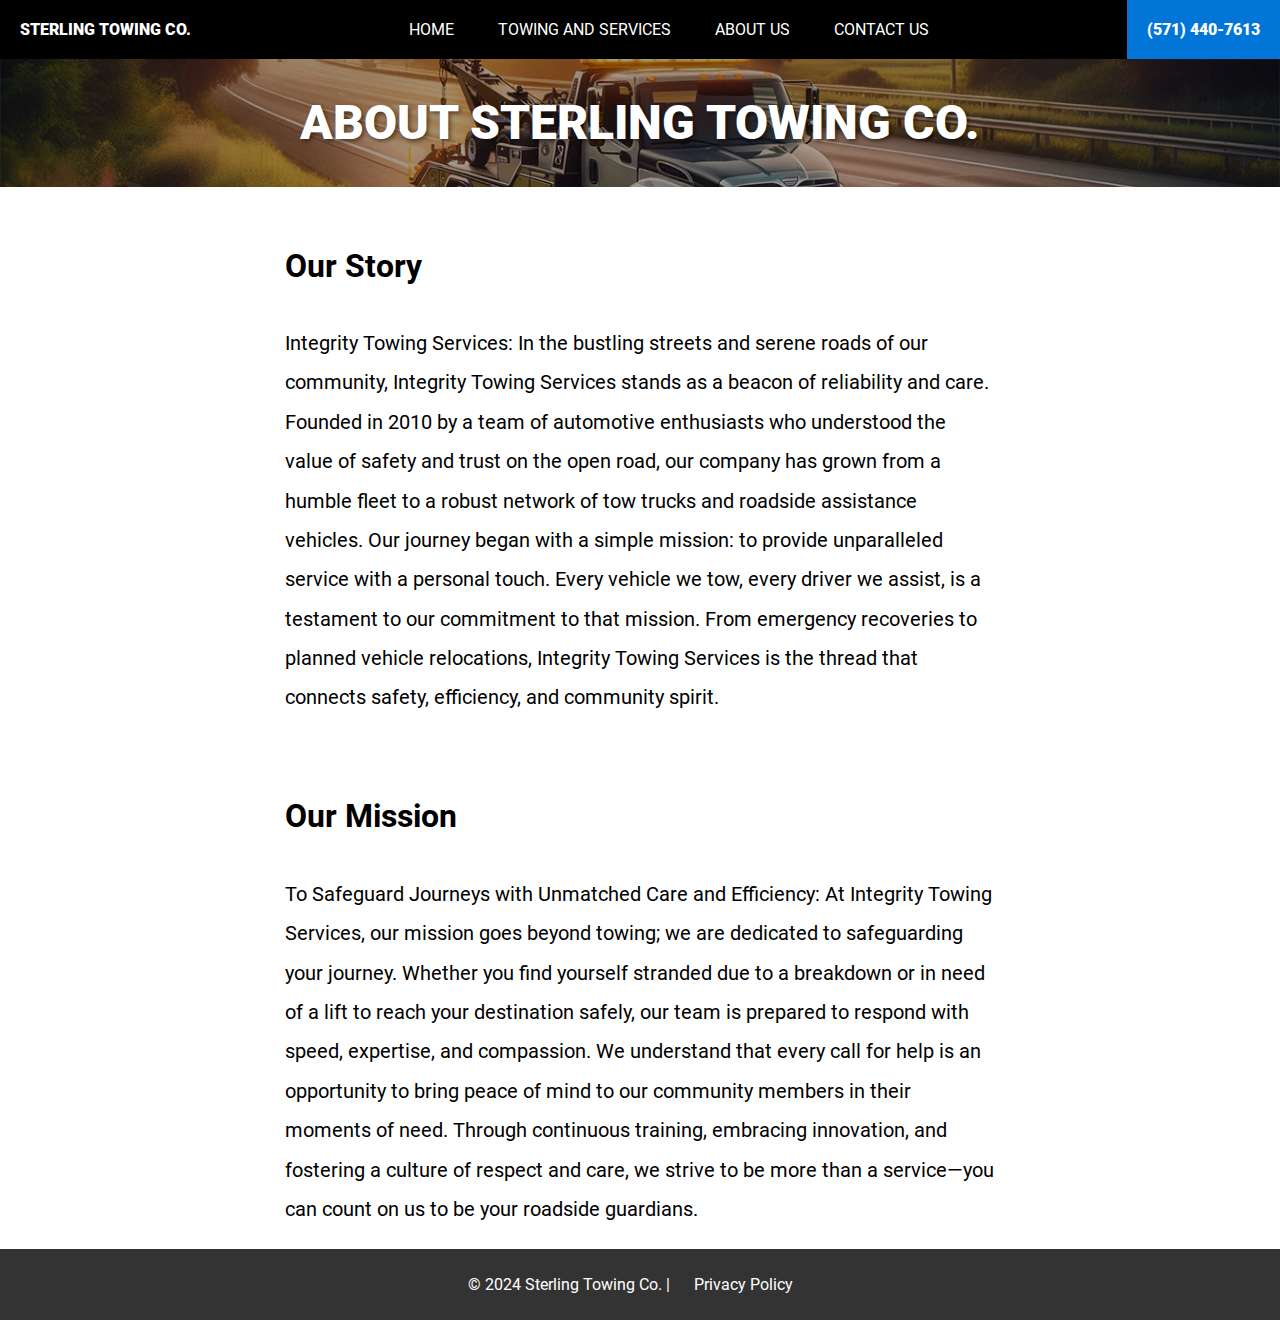
==== about.html @ 536bccf3 "updated about / services pages" ====
<!DOCTYPE html>
<html lang="en">
<head>
    <meta charset="UTF-8">
    <meta name="viewport" content="width=device-width, initial-scale=1.0">
    <title>About Us | Sterling VA Towing Services</title>
    <link rel="stylesheet" href="style.css">
</head>
<body>

<!-- mobile nav menu -->
    <nav class="mobile-navbar">
        <a class="logo" href="/">
            <img src="static/graphics/blacktruckwhiteinner.png" alt="Sterling Towing Co. Logo">
        </a>
        <button class="dropdown-toggle">
            <img class="burger" src="static/icons/burger.png" alt="menu button">
        </button>
        <div class="dropdown-content">
            <a href="/">Home</a>
            <a href="/services">Towing and Services</a>
            <a href="/about">About Us</a>
            <a href="/contact">Contact Us</a>
        </div>
    </nav>

<!-- navbar -->
    <nav class="navbar">

        <!-- logo -->
        <div>
            <a class="logotype">Sterling Towing Co.</a>
        </div>

        <!-- links -->
        <div class="navlinks">
            <a class="link" href="/">Home</a>
            <a class="link" href="/services">Towing and Services</a>
            <a class="link" href="/about">About Us</a>
            <a class="link" href="/contact">Contact Us</a>
        </div>

        <!-- banner message (mobile only) -->
        <p class="nav-message">24/7 Roadside Assistance</p>

        <!-- phone -->
        <div class="nav-phone-number">
            <a class="highlighted" href="tel:+15714407613">(571) 440-7613</a>
        </div>
    </nav>

<!-- content -->
    <div class="content-wrap">
        <section class="hero-content">
            <div class="hero-content-inner">
                <h1>About Sterling Towing Co.</h1>
            </div>
        </section>

        <section class="about-content">
            <h2 class="text-left black">Our Story</h2>
            <p class="paragraph text-left">
                Integrity Towing Services: In the bustling streets and serene roads of our community, Integrity Towing Services stands as a beacon of reliability and care. Founded in 2010 by a team of automotive enthusiasts who understood the value of safety and trust on the open road, our company has grown from a humble fleet to a robust network of tow trucks and roadside assistance vehicles. Our journey began with a simple mission: to provide unparalleled service with a personal touch. Every vehicle we tow, every driver we assist, is a testament to our commitment to that mission. From emergency recoveries to planned vehicle relocations, Integrity Towing Services is the thread that connects safety, efficiency, and community spirit.
            </p>
        </section>
        <section class="about-content">
            <h2 class="text-left black">Our Mission</h2>
            <p class="paragraph text-left">
                To Safeguard Journeys with Unmatched Care and Efficiency: At Integrity Towing Services, our mission goes beyond towing; we are dedicated to safeguarding your journey. Whether you find yourself stranded due to a breakdown or in need of a lift to reach your destination safely, our team is prepared to respond with speed, expertise, and compassion. We understand that every call for help is an opportunity to bring peace of mind to our community members in their moments of need. Through continuous training, embracing innovation, and fostering a culture of respect and care, we strive to be more than a service—you can count on us to be your roadside guardians.
            </p>
        </section>
    </div>

    <footer>
        <div class="container">
            <p>&copy; 2024 Sterling Towing Co. | <a href="privacy-policy.html">Privacy Policy</a></p>
            <!-- <p class="">Designed by <a href="SwimmingPigSEO.com" target="_blank">SwimmingPigSEO©</a></p> -->
        </div>
    </footer>

    <script src="script.js"></script>

</body>
</html>
---- style.css ----
@font-face {
    font-family: 'Roboto-Black';
    src: url('static/fonts/roboto/Roboto-Black.ttf') format('truetype');
}
@font-face {
    font-family: 'Roboto-Bold';
    src: url('static/fonts/roboto/Roboto-Bold.ttf') format('truetype');
}
@font-face {
    font-family: 'Roboto-Light';
    src: url('static/fonts/roboto/Roboto-Light.ttf') format('truetype');
}
@font-face {
    font-family: 'Roboto-Medium';
    src: url('static/fonts/roboto/Roboto-Medium.ttf') format('truetype');
}
@font-face {
    font-family: 'Roboto-Regular';
    src: url('static/fonts/roboto/Roboto-Regular.ttf') format('truetype');
}
@font-face {
    font-family: 'Roboto-Thin';
    src: url('static/fonts/roboto/Roboto-Thin.ttf') format('truetype');
}

.info {
    background-color: black;
    color: white;
}

/* mobile nav bar */

.mobile-navbar {
    position: relative;
    display: flex;
    justify-content: space-between;
    align-items: center;
    background-color: #000;
    /* padding: 10px; */
    display: block !important;
}

.mobile-navbar a.logo img {
    width: 100px; /* Adjust as per your logo's size */
}

.dropdown-toggle {
    position: absolute;
    top: 10px;
    right: 10px;
    background: #000;
    color: white;
    border: none;
    cursor: pointer;
}

.burger {
    width: 30px;
    height: 30px;
    margin: auto;
    filter: invert(100%);
}
.burger:hover {
    filter: invert(80%);
}

.dropdown-content {
    margin-top: 51px;
    width: 100%;
    display: none;
    position: absolute;
    background-color: #f9f9f9;
    box-shadow: 0px 8px 16px 0px rgba(0,0,0,0.2);
    z-index: 3;
    flex-direction: column;
    font-family: 'Roboto-Black', sans-serif;
    text-transform: uppercase;
}

.dropdown-content a {
    color: black;
    padding: 50px 20px;
    text-decoration: none;
    display: block;
    text-align: center;
}

.dropdown-content a:hover {
    background-color: #ddd;
}

/* General Styles */
* {
    box-sizing: border-box;
}
.nav-message {
    font-family: 'Roboto-Medium', sans-serif;
    color: white;
    display: block;
    font-size: 1rem;
}
body, html {
    margin: 0;
    padding: 0;
    width: 100%;
    height: 100%;
    font-family: 'Roboto-Regular', sans-serif;
}
body {
    display: flex;
    flex-direction: column;
}
a {
    color: white;
    text-decoration: none;
    transition: all 0.23s ease-in-out;
}
section {
    padding: 20px;
}

/* Navbar */
.navbar {
    display: flex;
    align-items: center;
    justify-content: center;
    background-color: #000;
    padding: 0;
    text-transform: uppercase;
}
a {
    padding: 20px;
}
.navbar div, .navbar a {
    color: white;
    text-decoration: none;
}
.navbar navlinks:nth-child(2) {
    display: flex;
    justify-content: center;
    flex-grow: 1;
}
.highlighted {
    height: 100%;
    background-color: #0275d8;
    font-family: 'Roboto-Black', sans-serif;
    padding: 20px;
}
.highlighted:hover {
    color: #ffff00;
}
.logotype {
    font-family: 'Roboto-Black', sans-serif;
    display: none;
}
.logo {
    height: 59px;
    display: none;
    padding: 0 0 0 10px;
}
.navlinks {
    display: none !important;
}
.nav-phone-number {
    display: none;
}

/* Header */
header {
    background-color: #0275d8;
    color: white;
    text-align: center;
    padding: 10px;
}

@media (min-width: 927px) {
    .mobile-navbar {
        display: none !important;
    }
    .navbar {
        justify-content: space-between;
    }
    .navlinks {
        display: block !important;
    }
    .logotype {
        display: block;
    }
    .nav-message {
        width: 100px;
        background-color: white;
        mx-auto;
        display: none;
    }
    .highlighted {
    }
    .nav-phone-number {
        display: block;
    }
   
}

/* Content and Components */
.content-wrap {
    flex: 1;
}

.hero-content,
.body-content {
    margin: auto;
    text-align: center;
}
.about-content {
    max-width: 750px;
    margin: auto;
    text-align: left;
}
.body-content {
    max-width: 750px,
}
.phone-number-large {
    font-family: 'Roboto-Black', sans-serif;
    color: yellow;
    font-size: 2.5rem;
    z-index: 2;
    margin: auto;
}
.phone-number-large:hover {
    color: #00ff33;
}
.contact {
    width: 210px;
    position: relative;
    z-index: 2;
    display: block;
    margin: auto;
    background-color: black;
    border: none;
    padding: 1rem;
    font-size: 1rem;
    font-family: 'Roboto-Bold', sans-serif;
    border: 2px solid white;
}
.contact:hover {
    background-color: #0275d8;
}
.paragraph {
    font-family: 'Roboto-Regular';
    margin: auto;
    font-size: 1.23rem;
    line-height: 1.5;
}
.text-left {
    text-align: left;
    line-height: 2;
}
/* Styling for Specific Sections */
.hero-content {
    width: 100%;
    display: flex;
    flex-direction: column;
    justify-content: center;
    text-align: center;
    background-image: url('static/graphics/shadedTowArt.jpg');
    background-size: cover;
    background-position: left;
    color: white;
    position: relative;
}
.hero-content homepage {
    height: 800px !important;
}
.hero-content contactpage {
    height: 200px;
}
.hero-content-inner {
    display: flex;
    flex-direction: column;
    justify-items: center;
    line-height: 1;
    padding: 20px;
    /* background-color: red; */
}
.hero-content::before {
    content: '';
    position: absolute;
    top: 0;
    right: 0;
    bottom: 0;
    left: 0;
    background-color: rgba(0, 0, 0, 0.2);
    z-index: 1;
}
.hero-content h1,
.hero-content h2,
.hero-content phone-number-large,
.hero-content, .contact
.hero-content ul,
.hero-content p {
    text-transform: uppercase;
    position: relative;
    z-index: 2;
    text-shadow: 2px 2px 4px rgba(0, 0, 0, 0.5);
}

/* Footer */
footer {
    background-color: #333;
    color: white;
    text-align: center;
    padding: 10px;
}

/* Typography */
h1, h2 {
    text-align: center;
    line-height: 1;
}
h1 {
    font-family: 'Roboto-Black', sans-serif;
    font-size: 3rem;
    margin: auto;
}
h2 {
    font-size: 2rem;
    font-family: 'Roboto-Bold';
}
.tagline {
    text-align: center;
    margin: -20px 0 10px 0;
}

/* contact page */

.contact-hero {
    padding: 20px;
    background-color: #0275d8;
}

.contact-form {
    display: flex;
    flex-direction: column;
    max-width: 750px;
    margin: auto;
    padding: 20px;
    border: 2px solid black;
    font-family: 'Roboto-Black', sans-serif;
}

.contact-form input[type="text"],
.contact-form input[type="email"],
.contact-form input[type="tel"],
.contact-form textarea {
    margin-bottom: 15px;
    padding: 10px;
    border: none;
    border-radius: 0px;
    letter-spacing: 1px;
    font-family: 'Roboto-Light', sans-serif;

}

.contact-form button {
    background-color: #000;
    color: white;
    padding: 10px;
    border: none;
    border-radius: 0px;
    cursor: pointer;
    font-family: 'Roboto-Bold', sans-serif;
    text-transform: uppercase;
}

.contact-form button:hover {
    background-color: #0275d8;
}
.contact-form input:hover,
.contact-form textarea:hover {
    background-color: rgba(2, 117, 216, 0.2);
    /* background-color: #3388ff; */
    /* color: white; */
}
.contact-form input:focus,
.contact-form textarea:focus {
    background-color: white;
}

.input-row {
    display: flex;
    justify-content: start;
    flex-direction: column;
}

.half-size-input {
    margin-right: 10px;
    box-sizing: border-box;
}

.contact-form label {
    text-align: left;
    font-family: 'Roboto-Medium', sans-serif;
    padding: 10px;
}

/* Responsive adjustments */
@media (min-width: 927px) {
    .contact-form {
        margin: auto;
        padding: 20px;
    }
}
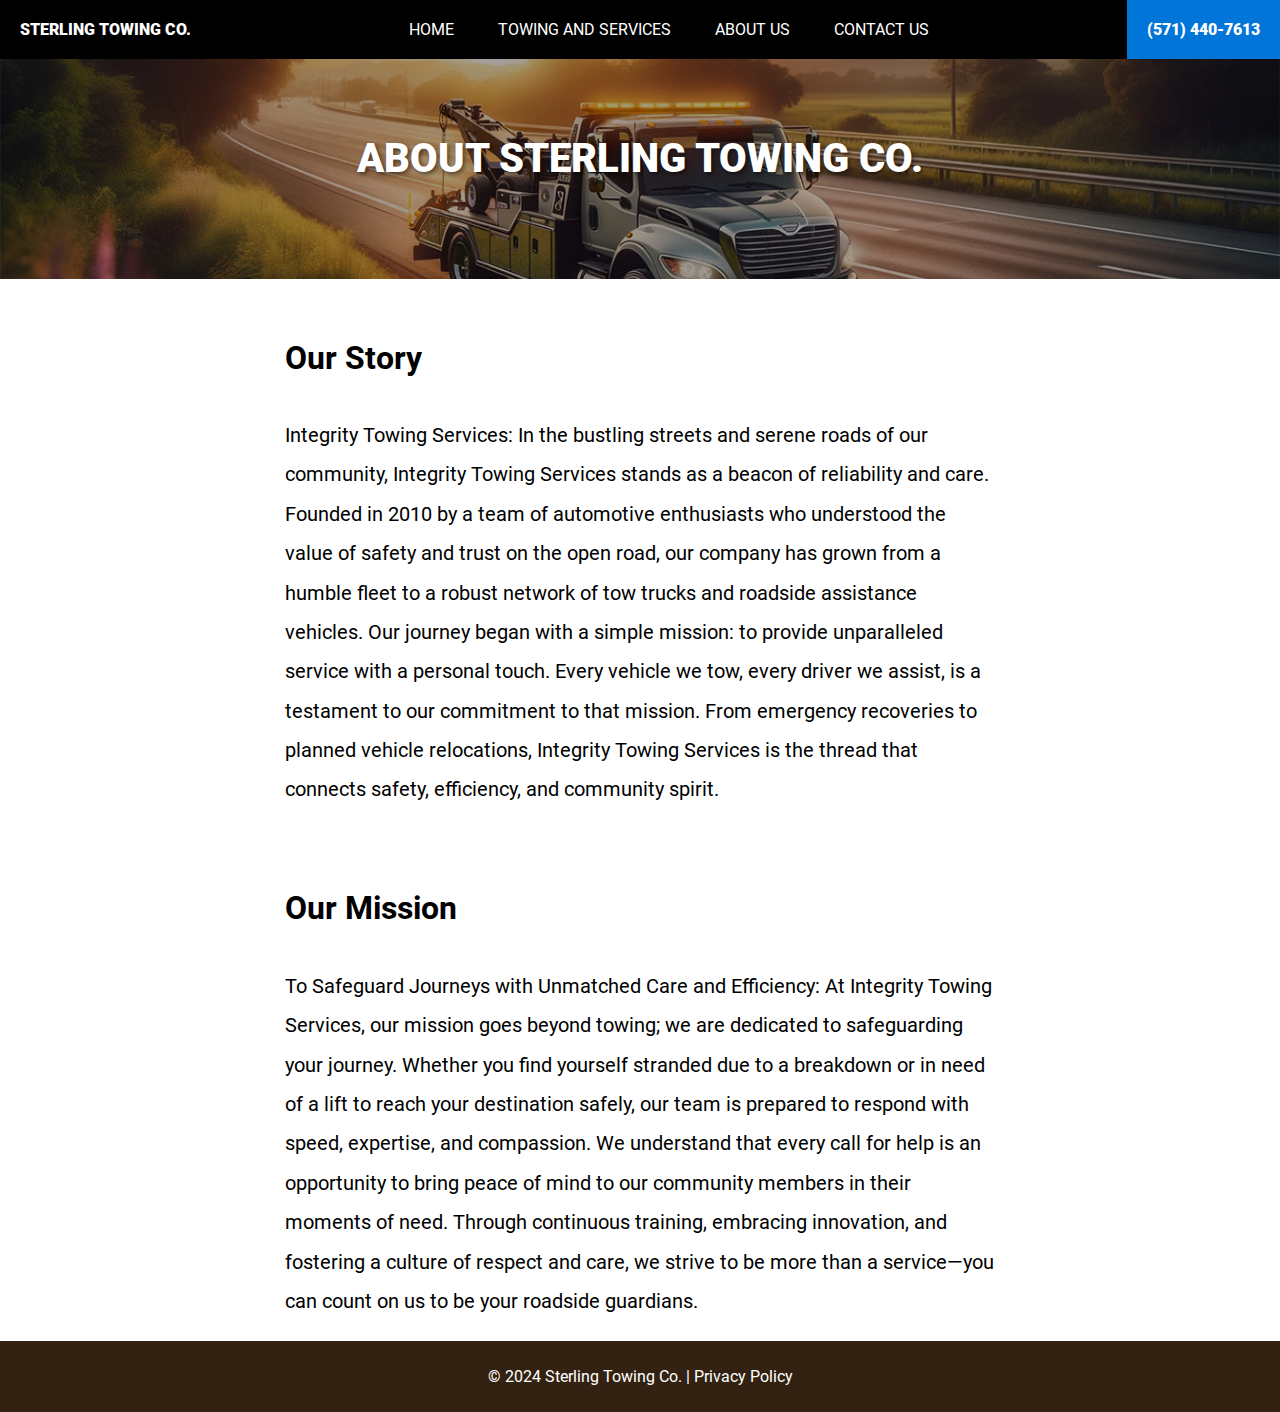
==== commit 5b231561: "x" ====
--- a/about.html
+++ b/about.html
@@ -27,6 +27,8 @@
 <!-- navbar -->
     <nav class="navbar">
 
+        <!-- banner message (mobile only) -->
+        <a href="/" class="logotype-mobile">Sterling Towing Co.</a>
         <!-- logo -->
         <div>
             <a class="logotype">Sterling Towing Co.</a>
@@ -39,9 +41,6 @@
             <a class="link" href="/about">About Us</a>
             <a class="link" href="/contact">Contact Us</a>
         </div>
-
-        <!-- banner message (mobile only) -->
-        <p class="nav-message">24/7 Roadside Assistance</p>
 
         <!-- phone -->
         <div class="nav-phone-number">
--- a/style.css
+++ b/style.css
@@ -73,7 +73,9 @@
     box-shadow: 0px 8px 16px 0px rgba(0,0,0,0.2);
     z-index: 3;
     flex-direction: column;
-    font-family: 'Roboto-Black', sans-serif;
+    font-family: 'Roboto-Regular', sans-serif;
+    letter-spacing: 1px;
+    font-size: 1.5rem;
     text-transform: uppercase;
 }
 
@@ -94,11 +96,12 @@
     box-sizing: border-box;
 }
 .nav-message {
-    font-family: 'Roboto-Medium', sans-serif;
+    font-family: 'Roboto-Bold', sans-serif;
     color: white;
     display: block;
     font-size: 1rem;
 }
+
 body, html {
     margin: 0;
     padding: 0;
@@ -128,7 +131,7 @@
     padding: 0;
     text-transform: uppercase;
 }
-a {
+.navbar a {
     padding: 20px;
 }
 .navbar div, .navbar a {
@@ -153,6 +156,10 @@
     font-family: 'Roboto-Black', sans-serif;
     display: none;
 }
+.logotype-mobile {
+    font-family: 'Roboto-Black', sans-serif;
+    display: block;
+}
 .logo {
     height: 59px;
     display: none;
@@ -185,6 +192,9 @@
     }
     .logotype {
         display: block;
+    }
+    .logotype-mobile {
+        display: none;
     }
     .nav-message {
         width: 100px;
@@ -205,6 +215,18 @@
     flex: 1;
 }
 
+.contact-info {
+    z-index: 3;
+    text-align: center;
+}
+
+.info-content {
+    max-width: 750px;
+    margin: auto;
+    text-align: left;
+    padding: 40px;
+}
+
 .hero-content,
 .body-content {
     margin: auto;
@@ -213,31 +235,27 @@
 .about-content {
     max-width: 750px;
     margin: auto;
-    text-align: left;
 }
 .body-content {
     max-width: 750px,
 }
 .phone-number-large {
     font-family: 'Roboto-Black', sans-serif;
-    color: yellow;
+    color: white;
     font-size: 2.5rem;
-    z-index: 2;
-    margin: auto;
+    text-align: center;
 }
 .phone-number-large:hover {
-    color: #00ff33;
+    color: #0275d8;
 }
 .contact {
-    width: 210px;
     position: relative;
-    z-index: 2;
     display: block;
     margin: auto;
+    margin-top: 20px;
     background-color: black;
-    border: none;
     padding: 1rem;
-    font-size: 1rem;
+    font-size: 2rem;
     font-family: 'Roboto-Bold', sans-serif;
     border: 2px solid white;
 }
@@ -259,16 +277,20 @@
     width: 100%;
     display: flex;
     flex-direction: column;
-    justify-content: center;
+    justify-content: start;
     text-align: center;
     background-image: url('static/graphics/shadedTowArt.jpg');
     background-size: cover;
-    background-position: left;
+    background-position: center;
     color: white;
     position: relative;
-}
-.hero-content homepage {
-    height: 800px !important;
+    padding: 80px 20px;
+}
+.homepage {
+    height: 800px;
+}
+.services-hero {
+    height: 500px;
 }
 .hero-content contactpage {
     height: 200px;
@@ -278,8 +300,7 @@
     flex-direction: column;
     justify-items: center;
     line-height: 1;
-    padding: 20px;
-    /* background-color: red; */
+    margin-bottom: 20px;
 }
 .hero-content::before {
     content: '';
@@ -303,27 +324,53 @@
     text-shadow: 2px 2px 4px rgba(0, 0, 0, 0.5);
 }
 
+/* services list on the homepage */
+.services-list {
+    max-width: 900px;
+    margin: auto;
+    padding: 20px;
+    margin-bottom: 200px;
+    display: flex;
+    flex-direction: column;
+}
+.services-list a {
+    max-width: 500px;
+    width: 100%;
+    padding: 20px;
+    margin: auto;
+    color: black;
+    text-align: left;
+    font-family: 'Roboto-Bold', sans-serif;
+    font-size: 2rem;
+    list-style-type: none;
+    line-height: 2;
+}
+
 /* Footer */
 footer {
-    background-color: #333;
+    background-color: #321;
     color: white;
     text-align: center;
     padding: 10px;
 }
+homepage-mobile-footer {
+    transform: translateY(-190px);
+}
+footer a:hover {
+    color: #567;
+}
 
 /* Typography */
-h1, h2 {
-    text-align: center;
-    line-height: 1;
-}
+
 h1 {
     font-family: 'Roboto-Black', sans-serif;
-    font-size: 3rem;
+    font-size: 2.5rem;
     margin: auto;
 }
 h2 {
     font-size: 2rem;
     font-family: 'Roboto-Bold';
+    line-height: 1;
 }
 .tagline {
     text-align: center;
@@ -409,3 +456,135 @@
         padding: 20px;
     }
 }
+
+
+/* services */
+
+.service-item {
+    display: flex;
+    flex-direction: column;
+    align-items: start;
+    justify-content: start;
+    text-align: left;
+    max-width: 780px;
+    margin: auto;
+    margin-bottom: 30px;
+    height: 500;
+}
+.service-text, 
+.service-image {
+    width: 100%;
+    height: 100%;
+}
+
+.service-text {
+    padding: 20px;
+    background-color: #f8f8f8; /* Light background for each service */
+    border-left: 5px solid #0275d8; /* Adds a colored line to the left for visual accent */
+}
+
+.service-image {
+    overflow: hidden;
+    display: flex;
+    align-items: center;
+    justify-content: center;
+    max-height: 300px;
+    /* height: 100%; */
+    width: 100%;
+}
+.service-image img {
+    width: 100%;
+    height: auto;
+}
+
+.service-item h2 {
+    color: #000;
+    font-family: 'Roboto-Bold', sans-serif;
+    text-align: left;
+}
+
+.service-item p {
+    font-family: 'Roboto-Light', sans-serif;
+}
+
+@media (min-width: 768px) { /* Adjust to your preferred breakpoint */
+    .service-item {
+        flex-direction: row;
+        align-items: flex-start;
+        text-align: left;
+        height: 250px;
+    }
+
+    .service-item:nth-child(even) .service-text {
+        order: 2; /* Move text to the right on even items */
+    }
+
+    .service-item:nth-child(even) .service-image {
+        order: 1; /* Move image to the left on even items */
+        margin-right: 20px;
+    }
+
+    .service-item:nth-child(odd) .service-image {
+        margin-left: 20px;
+    }
+
+    .service-image {
+        flex: 1;
+        height: 100%;
+    }
+
+    .service-image img {
+        height: 100%;
+        width: auto;
+    }
+
+    .service-text {
+        flex: 1;
+    }
+}
+
+
+/* mobile footer */
+.mobile-footer {
+    width: 100%;
+    margin: auto;
+    position: fixed;
+    bottom: 0;
+    left: 0;
+    background-color: #000;
+    padding: 40px 0;
+    text-align: center;
+    color: white;
+    font-family: 'Roboto-Medium', sans-serif;
+    font-size: 2.5rem;
+    z-index: 3;
+}
+.mobile-footer:hover {
+    background-color: #0275d8;
+}
+
+.services-extra-margin {
+    margin-bottom: 400px;
+}
+
+@media (min-width: 768px) {
+    .mobile-footer {
+        display: none;
+    }
+    .homepage {
+        height: 650px;
+    }
+    .services-hero {
+        height: 200px;
+    }
+    .services-list {
+        margin-bottom: 0;
+    }
+    .services-list a {
+        text-align: left;
+        margin: 0;
+    }
+    footer {
+        transform: translateY(0);
+    }
+}
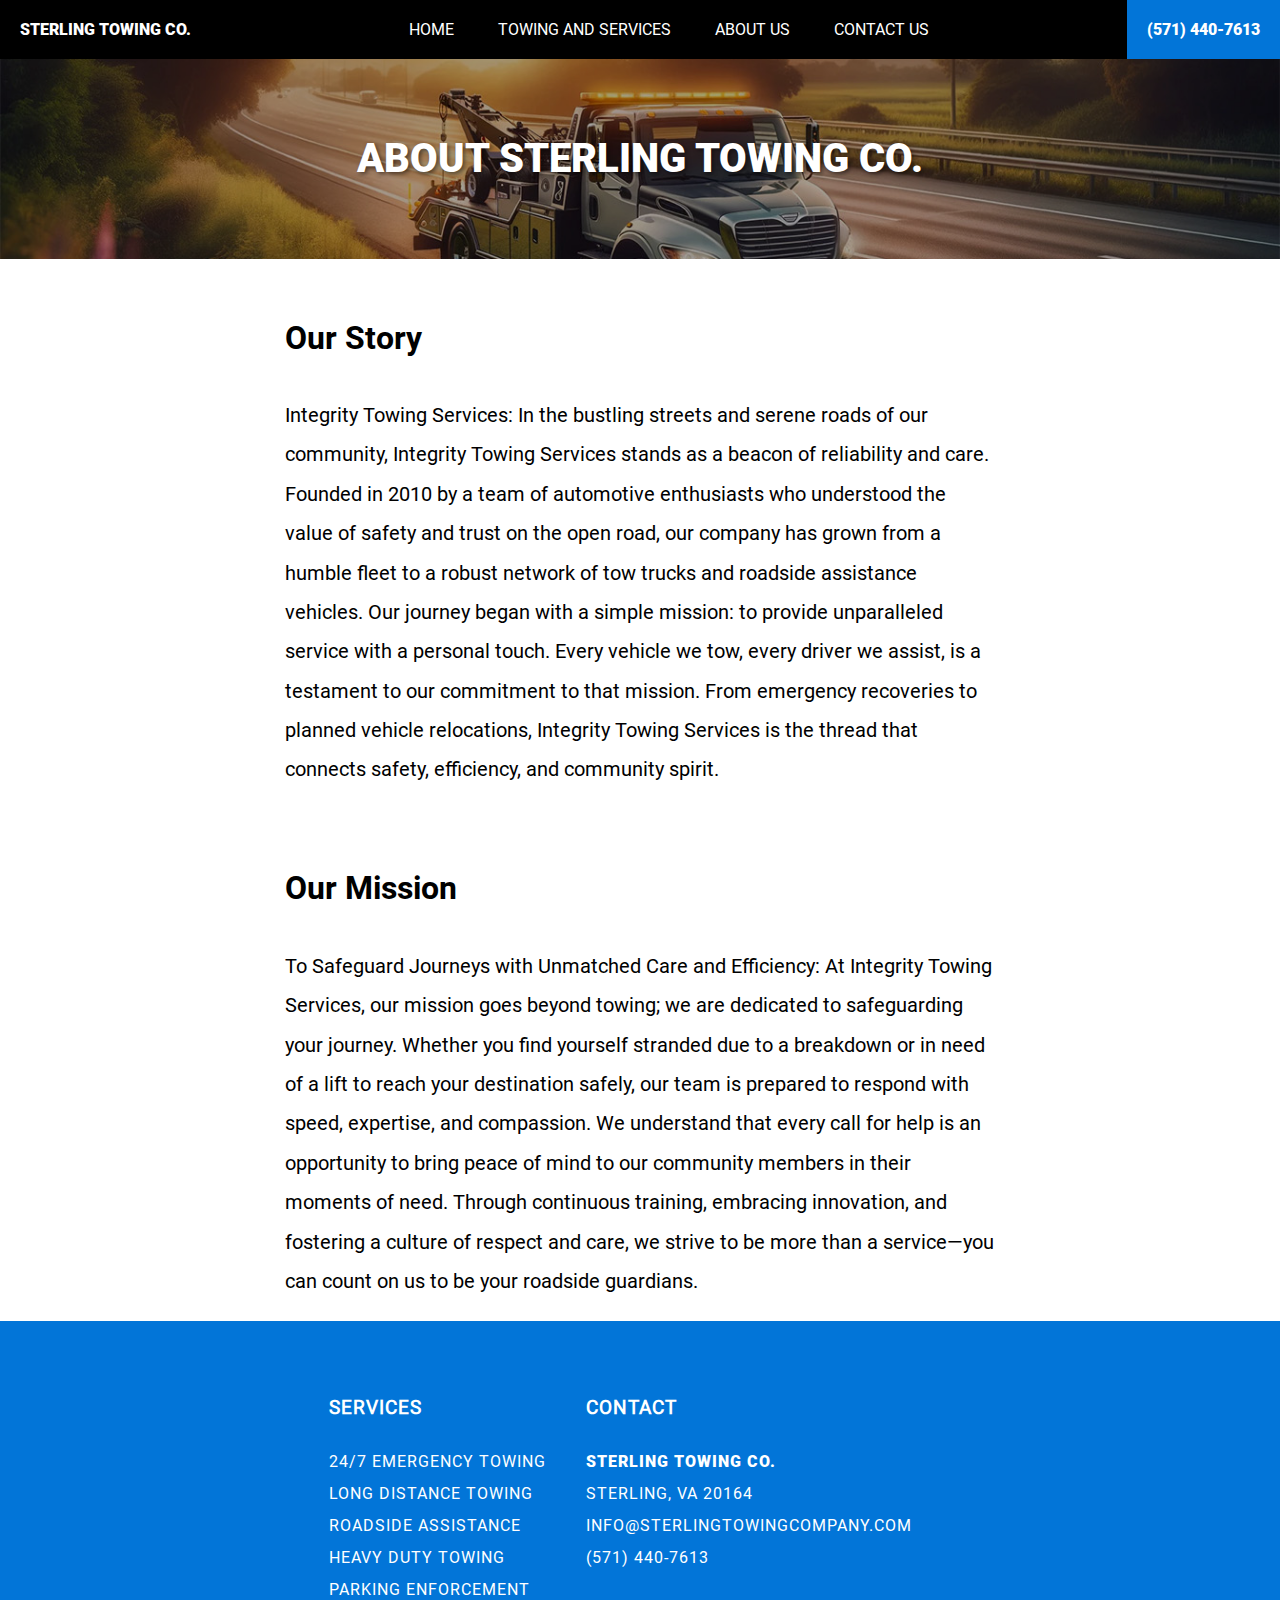
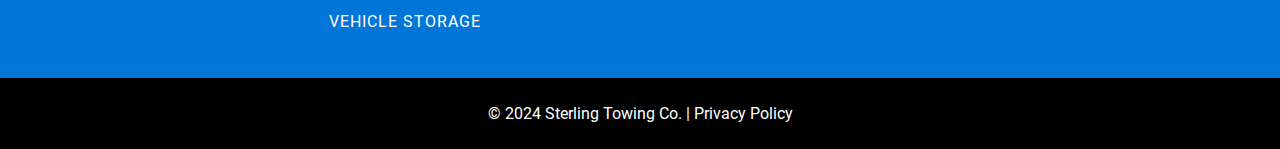
==== commit 23c0ebd6: "update" ====
--- a/about.html
+++ b/about.html
@@ -70,6 +70,31 @@
         </section>
     </div>
 
+    <!-- contact info -->
+    <div class="contact-footer">
+        <div class="contact-footer-section">
+            <h3>Services</h3>
+            <div class="contact-footer-info">
+                <a href="/services.html">24/7 Emergency Towing</a>
+                <a href="/services.html">Long Distance Towing</a>
+                <a href="/services.html">Roadside Assistance</a>
+                <a href="/services.html">Heavy Duty Towing</a>
+                <a href="/services.html">Parking Enforcement</a>
+                <a href="/services.html">Vehicle Storage</a>
+            </div>
+        </div>
+        <div class="contact-footer-section">
+            <h3>Contact</h3>
+            <div class="contact-footer-info">
+                <a href="/" class="strong">Sterling Towing Co.</a>
+                <a>Sterling, VA 20164</a>
+                <a href="email:info@sterlingtowingcompany.com">info@sterlingtowingcompany.com</a>
+                <a href="tel:15714407613">(571) 440-7613</a>
+            </div>
+        </div> 
+
+    </div>
+
     <footer>
         <div class="container">
             <p>&copy; 2024 Sterling Towing Co. | <a href="privacy-policy.html">Privacy Policy</a></p>
--- a/style.css
+++ b/style.css
@@ -71,7 +71,7 @@
     position: absolute;
     background-color: #f9f9f9;
     box-shadow: 0px 8px 16px 0px rgba(0,0,0,0.2);
-    z-index: 3;
+    z-index: 4;
     flex-direction: column;
     font-family: 'Roboto-Regular', sans-serif;
     letter-spacing: 1px;
@@ -216,6 +216,10 @@
 }
 
 .contact-info {
+    max-width: 500px;
+    margin: auto;
+    display: flex;
+    flex-direction: column;
     z-index: 3;
     text-align: center;
 }
@@ -244,20 +248,22 @@
     color: white;
     font-size: 2.5rem;
     text-align: center;
+    display: none;
 }
 .phone-number-large:hover {
     color: #0275d8;
 }
 .contact {
-    position: relative;
-    display: block;
-    margin: auto;
-    margin-top: 20px;
-    background-color: black;
+    width: 350px;
+    margin: 20px auto;
+    background-color: rgba(0, 0, 0, 0.4);
     padding: 1rem;
     font-size: 2rem;
     font-family: 'Roboto-Bold', sans-serif;
     border: 2px solid white;
+    text-align: center;
+    color: white;
+    text-decoration: none;
 }
 .contact:hover {
     background-color: #0275d8;
@@ -287,7 +293,7 @@
     padding: 80px 20px;
 }
 .homepage {
-    height: 800px;
+    height: 95vh;
 }
 .services-hero {
     height: 500px;
@@ -296,11 +302,11 @@
     height: 200px;
 }
 .hero-content-inner {
+    z-index: 3;
     display: flex;
     flex-direction: column;
     justify-items: center;
     line-height: 1;
-    margin-bottom: 20px;
 }
 .hero-content::before {
     content: '';
@@ -314,8 +320,9 @@
 }
 .hero-content h1,
 .hero-content h2,
-.hero-content phone-number-large,
-.hero-content, .contact
+.hero-content .phone-number-large,
+.hero-content .contact-info
+.hero-content .contact
 .hero-content ul,
 .hero-content p {
     text-transform: uppercase;
@@ -325,30 +332,82 @@
 }
 
 /* services list on the homepage */
+.services {
+    max-width: 750px;
+    margin: 20px auto;
+    padding: 20px;
+    background-color: #f8f8f8;
+    border-radius: 8px;
+    box-shadow: 0 2px 4px rgba(0, 0, 0, 0.5);
+}
+.services h2 {
+    color: #333;
+    margin-bottom: 30px;
+}
 .services-list {
-    max-width: 900px;
-    margin: auto;
-    padding: 20px;
-    margin-bottom: 200px;
-    display: flex;
-    flex-direction: column;
+    margin: auto;
 }
 .services-list a {
-    max-width: 500px;
-    width: 100%;
-    padding: 20px;
-    margin: auto;
-    color: black;
+    text-align: center;
+    display: block;
+    padding: 30px;
+    margin-bottom: 10px;
+    background-color: #ffffff;
+    flex-direction: column;
+    color: #000;
+    text-decoration: none;
+    border-radius: 4px;
+    box-shadow: 0 1px 2px rgba(0, 0, 0, 0.5);
+    transition: transform 0.2s ease, box-shadow 0.2s ease;
+}
+.services-list a:hover {
+    transform: translateY(-3px);
+    box-shadow: 0 4px 6px rgba(0, 0, 0, 0.75)
+}
+.service-title {
+    font-size: 1.5rem;
+    margin: 10px 0;
+}
+.description {
+    font-size: 1rem;
+    color: #777;
+    line-height: 1.6;
     text-align: left;
-    font-family: 'Roboto-Bold', sans-serif;
-    font-size: 2rem;
-    list-style-type: none;
-    line-height: 2;
+}
+.emoji-large {
+    display: inline-block;
+    margin-right: 10px;
+    font-size: 6rem;
+}
+
+/* Responsive adjustments */
+@media (min-width: 768px) {
+    .services-list a {
+        text-align: left;
+        width: calc(50% - 20px); /* Adjust width for 2-column layout */
+        float: left; /* Float elements for side-by-side layout */
+        margin-right: 20px; /* Spacing between columns */
+        margin-bottom: 20px; /* Increased spacing between rows */
+    }
+
+    .services-list a:nth-of-type(2n) {
+        margin-right: 0; /* Removes margin from every second item to maintain grid */
+    }
+}
+
+@media (min-width: 1024px) {
+    .services-list a {
+        width: calc(33.333% - 20px); /* Adjust width for 3-column layout */
+    }
+
+    .services-list a:nth-of-type(1n) {
+        margin-right: 0; /* Adjusts margin reset for 3-column layout */
+    }
 }
 
 /* Footer */
 footer {
-    background-color: #321;
+    background-color: #000;
     color: white;
     text-align: center;
     padding: 10px;
@@ -357,7 +416,7 @@
     transform: translateY(-190px);
 }
 footer a:hover {
-    color: #567;
+    color: rgba(200, 200, 200);
 }
 
 /* Typography */
@@ -488,13 +547,6 @@
     display: flex;
     align-items: center;
     justify-content: center;
-    max-height: 300px;
-    /* height: 100%; */
-    width: 100%;
-}
-.service-image img {
-    width: 100%;
-    height: auto;
 }
 
 .service-item h2 {
@@ -515,29 +567,11 @@
         height: 250px;
     }
 
-    .service-item:nth-child(even) .service-text {
-        order: 2; /* Move text to the right on even items */
-    }
-
-    .service-item:nth-child(even) .service-image {
-        order: 1; /* Move image to the left on even items */
-        margin-right: 20px;
-    }
-
-    .service-item:nth-child(odd) .service-image {
-        margin-left: 20px;
-    }
-
     .service-image {
         flex: 1;
         height: 100%;
     }
 
-    .service-image img {
-        height: 100%;
-        width: auto;
-    }
-
     .service-text {
         flex: 1;
     }
@@ -548,8 +582,8 @@
 .mobile-footer {
     width: 100%;
     margin: auto;
-    position: fixed;
-    bottom: 0;
+    position: absolute;
+    bottom: 0px;
     left: 0;
     background-color: #000;
     padding: 40px 0;
@@ -564,27 +598,107 @@
 }
 
 .services-extra-margin {
-    margin-bottom: 400px;
-}
-
+    margin-bottom: 40px;
+}
+
+/* bookmark this */
 @media (min-width: 768px) {
+    hr {
+        display: none;
+    }
+    .services {
+        padding: 40px;
+        max-width: 1000px;
+        text-align: left;
+    }
+    .services-list {
+        display: flex;
+        flex-direction: row;
+        flex-wrap: wrap;
+        justify-content: center;
+    }
     .mobile-footer {
         display: none;
     }
+    .contact-info {
+        flex-direction: row;
+        justify-content: center;
+        align-items: center;
+    }
+    .contact {
+        position: static;
+        margin: 20px auto;
+        display: block;
+    }
     .homepage {
-        height: 650px;
+        height: 300px;
     }
     .services-hero {
         height: 200px;
     }
     .services-list {
         margin-bottom: 0;
-    }
-    .services-list a {
-        text-align: left;
-        margin: 0;
+        display: flex;
     }
     footer {
         transform: translateY(0);
     }
-}
+    .phone-number-large {
+        display: block;
+    }
+}
+
+.google-map {
+    max-width: 750px;
+    margin: auto;
+}
+
+/* contact footer with all the business info */
+.contact-footer {
+    display: flex;
+    flex-direction: column;
+    justify-content: start;
+    color: white;
+    text-transform: uppercase;
+    font-family: 'Roboto-Regular', sans-serif;
+    font-size: 1rem;
+    letter-spacing: 1px;
+    background-color: #0275d8;
+    width: 100%;
+    padding: 40px;
+    line-height: 2;
+}
+.contact-footer-info {
+    display: flex;
+    flex-direction: column;
+}
+.contact-footer-section {
+    margin-top: 10px;
+}
+.contact-footer-info a:hover {
+    color: rgba(200, 200, 200);
+}
+.strong {
+    font-family: 'Roboto-Black', sans-serif;
+}
+hr {
+    width: 100%;
+    border: 2px solid black;
+}
+@media (min-width: 768px) {
+    .contact-footer {
+        flex-direction: row;
+        justify-content: center;
+    }
+    .contact-footer-section {
+        margin-right: 40px;
+    }
+}
+.where {
+    max-width: 750px;
+    margin: auto;
+    padding: 20px;
+}
+.where h1 {
+    text-align: center;
+}
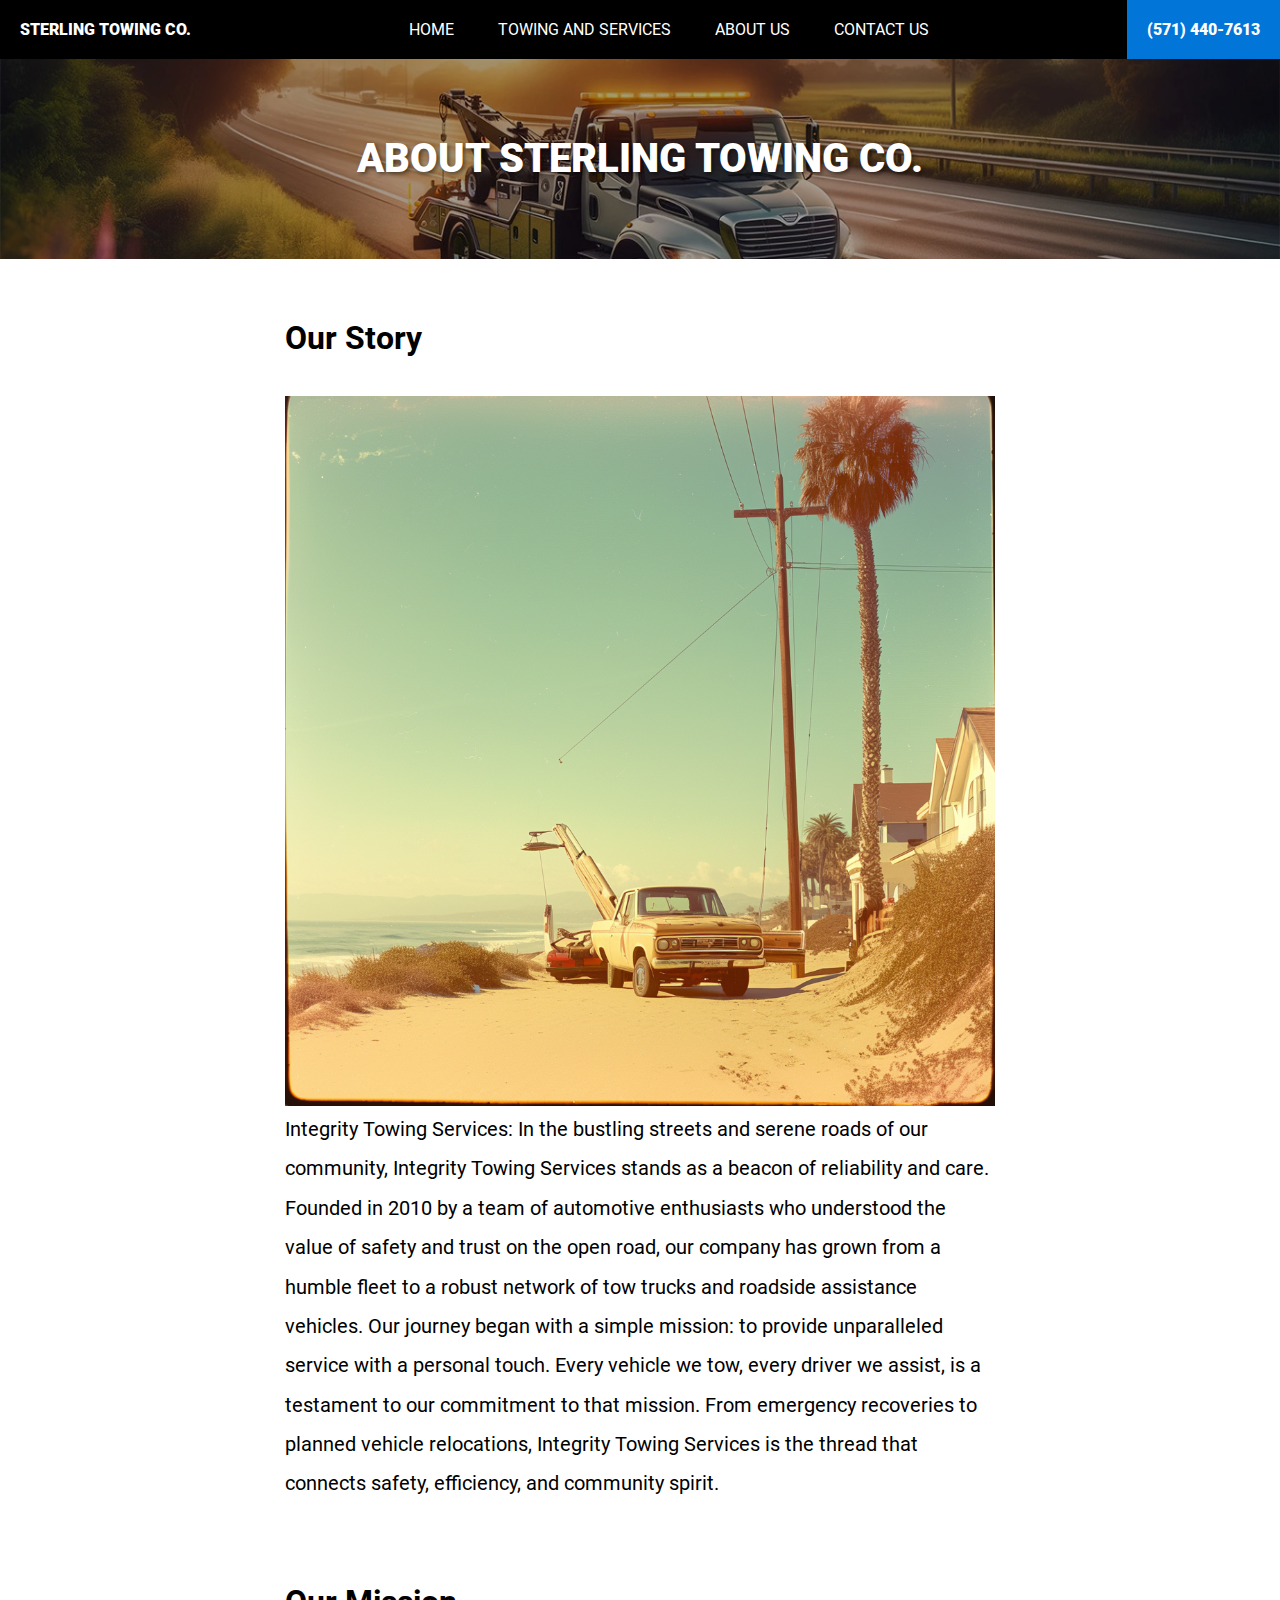
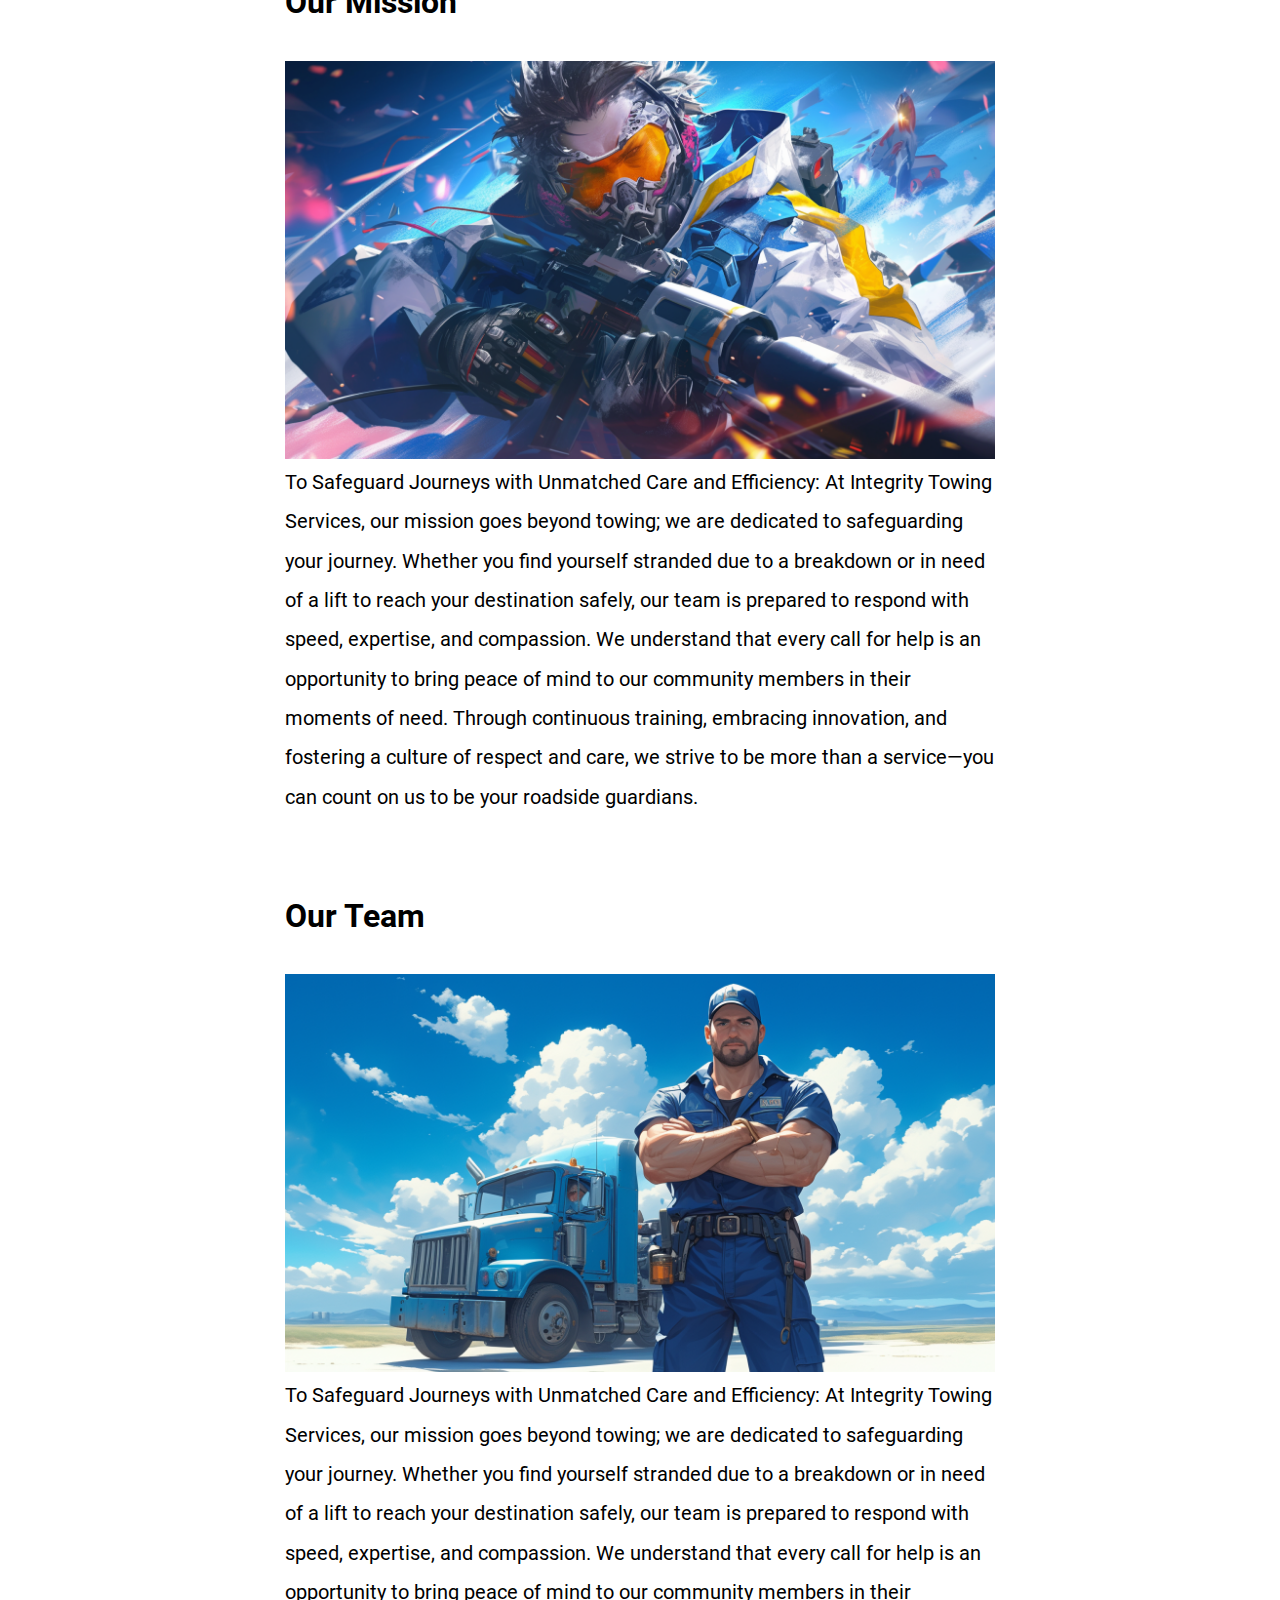
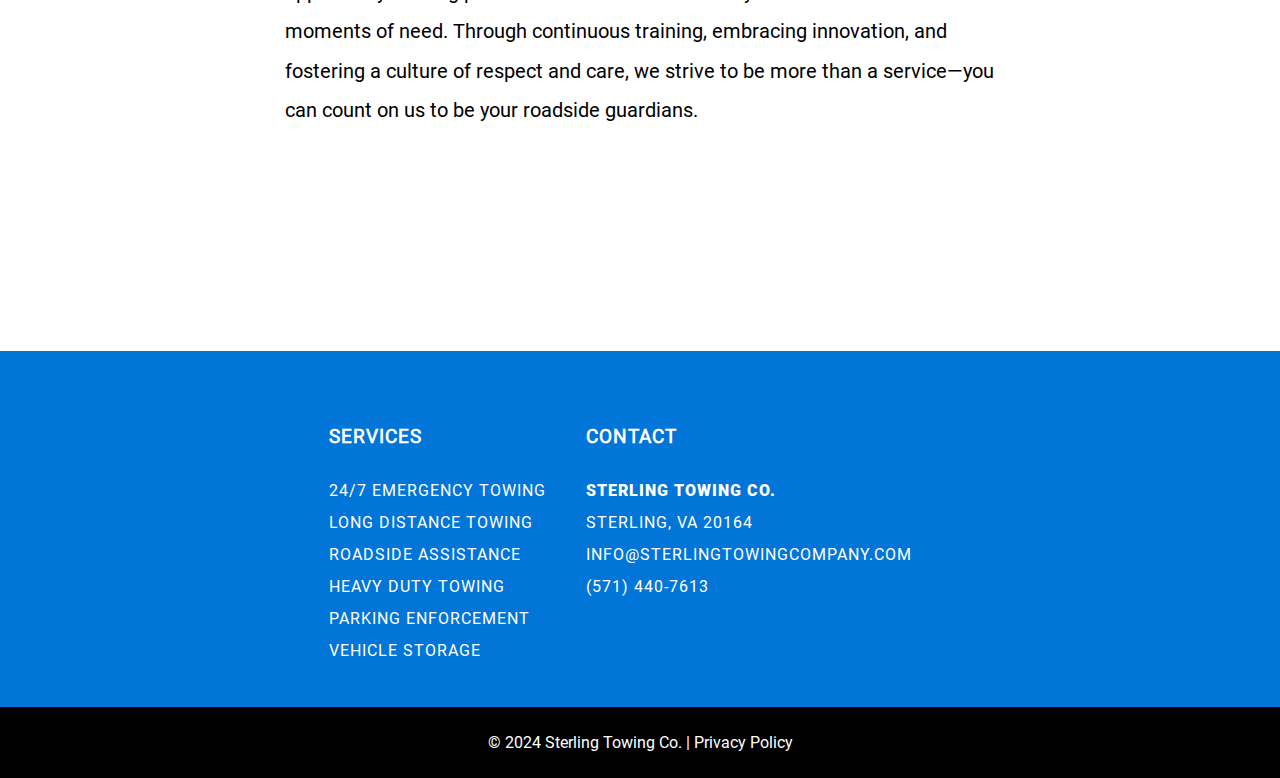
==== commit 7843b1a9: "added graphics for about you page, other ui fixes" ====
--- a/about.html
+++ b/about.html
@@ -58,17 +58,29 @@
 
         <section class="about-content">
             <h2 class="text-left black">Our Story</h2>
+            <img src="static/graphics/early-90s.png" alt="photo of a tow truck on the beach in the early 90s">
             <p class="paragraph text-left">
                 Integrity Towing Services: In the bustling streets and serene roads of our community, Integrity Towing Services stands as a beacon of reliability and care. Founded in 2010 by a team of automotive enthusiasts who understood the value of safety and trust on the open road, our company has grown from a humble fleet to a robust network of tow trucks and roadside assistance vehicles. Our journey began with a simple mission: to provide unparalleled service with a personal touch. Every vehicle we tow, every driver we assist, is a testament to our commitment to that mission. From emergency recoveries to planned vehicle relocations, Integrity Towing Services is the thread that connects safety, efficiency, and community spirit.
             </p>
         </section>
         <section class="about-content">
             <h2 class="text-left black">Our Mission</h2>
+            <img src="static/graphics/dont-use-this-in-production.png" alt="">
+            <p class="paragraph text-left">
+                To Safeguard Journeys with Unmatched Care and Efficiency: At Integrity Towing Services, our mission goes beyond towing; we are dedicated to safeguarding your journey. Whether you find yourself stranded due to a breakdown or in need of a lift to reach your destination safely, our team is prepared to respond with speed, expertise, and compassion. We understand that every call for help is an opportunity to bring peace of mind to our community members in their moments of need. Through continuous training, embracing innovation, and fostering a culture of respect and care, we strive to be more than a service—you can count on us to be your roadside guardians.
+            </p>
+        </section>
+        <section class="about-content">
+            <h2 class="text-left black">Our Team</h2>
+            <img src="static/graphics/tow-truck-driver.png" alt="meet our team">
             <p class="paragraph text-left">
                 To Safeguard Journeys with Unmatched Care and Efficiency: At Integrity Towing Services, our mission goes beyond towing; we are dedicated to safeguarding your journey. Whether you find yourself stranded due to a breakdown or in need of a lift to reach your destination safely, our team is prepared to respond with speed, expertise, and compassion. We understand that every call for help is an opportunity to bring peace of mind to our community members in their moments of need. Through continuous training, embracing innovation, and fostering a culture of respect and care, we strive to be more than a service—you can count on us to be your roadside guardians.
             </p>
         </section>
     </div>
+    
+    <!-- gap -->
+    <div class="extra-space"></div>
 
     <!-- contact info -->
     <div class="contact-footer">
--- a/style.css
+++ b/style.css
@@ -333,9 +333,10 @@
 
 /* services list on the homepage */
 .services {
-    max-width: 750px;
+    max-width: 1200px;
+    width: 100%;
     margin: 20px auto;
-    padding: 20px;
+    padding: 40px;
     background-color: #f8f8f8;
     border-radius: 8px;
     box-shadow: 0 2px 4px rgba(0, 0, 0, 0.5);
@@ -511,7 +512,7 @@
 /* Responsive adjustments */
 @media (min-width: 927px) {
     .contact-form {
-        margin: auto;
+        margin: 40px auto;
         padding: 20px;
     }
 }
@@ -607,8 +608,7 @@
         display: none;
     }
     .services {
-        padding: 40px;
-        max-width: 1000px;
+        /* padding: 40px; */
         text-align: left;
     }
     .services-list {
@@ -618,7 +618,7 @@
         justify-content: center;
     }
     .mobile-footer {
-        display: none;
+        display: block;
     }
     .contact-info {
         flex-direction: row;
@@ -631,7 +631,7 @@
         display: block;
     }
     .homepage {
-        height: 300px;
+        height: 400px;
     }
     .services-hero {
         height: 200px;
@@ -702,3 +702,9 @@
 .where h1 {
     text-align: center;
 }
+.about-content img {
+    max-width: 100%;
+}
+.extra-space {
+    margin: 100px;
+}